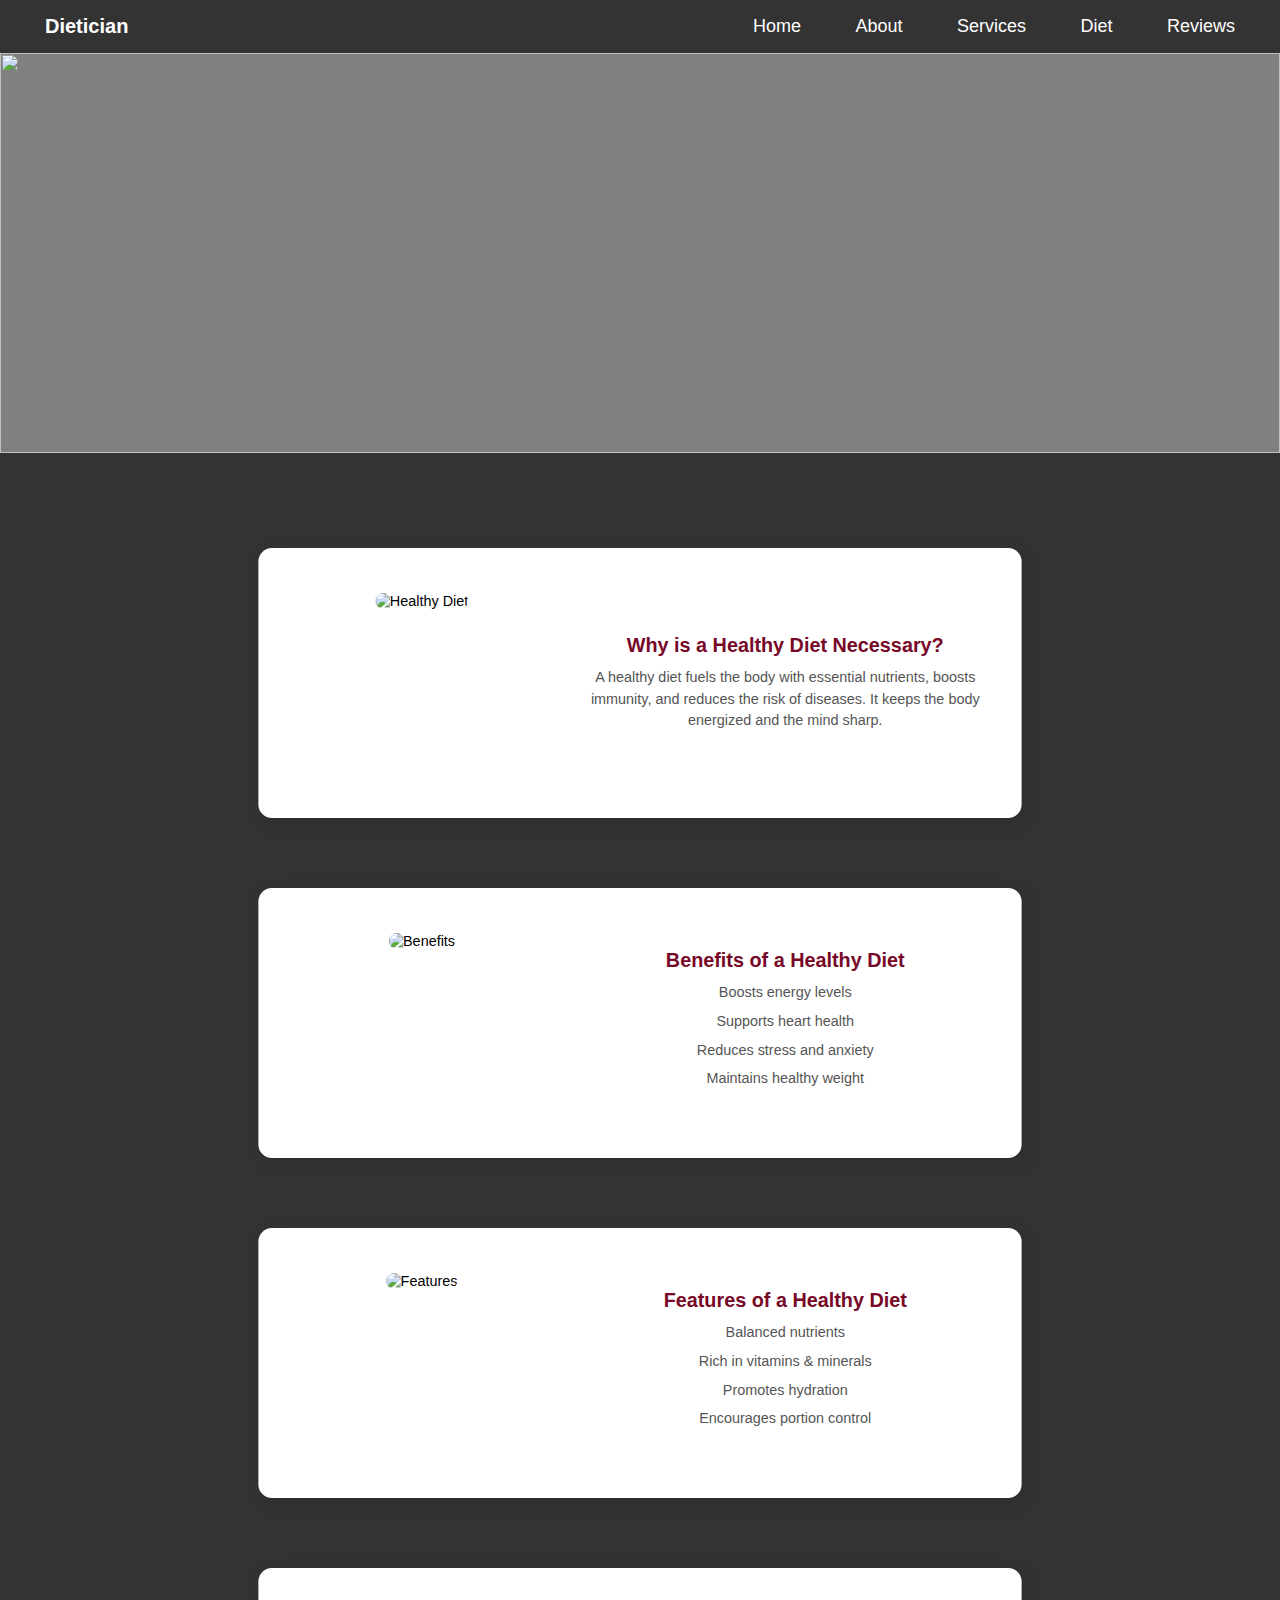
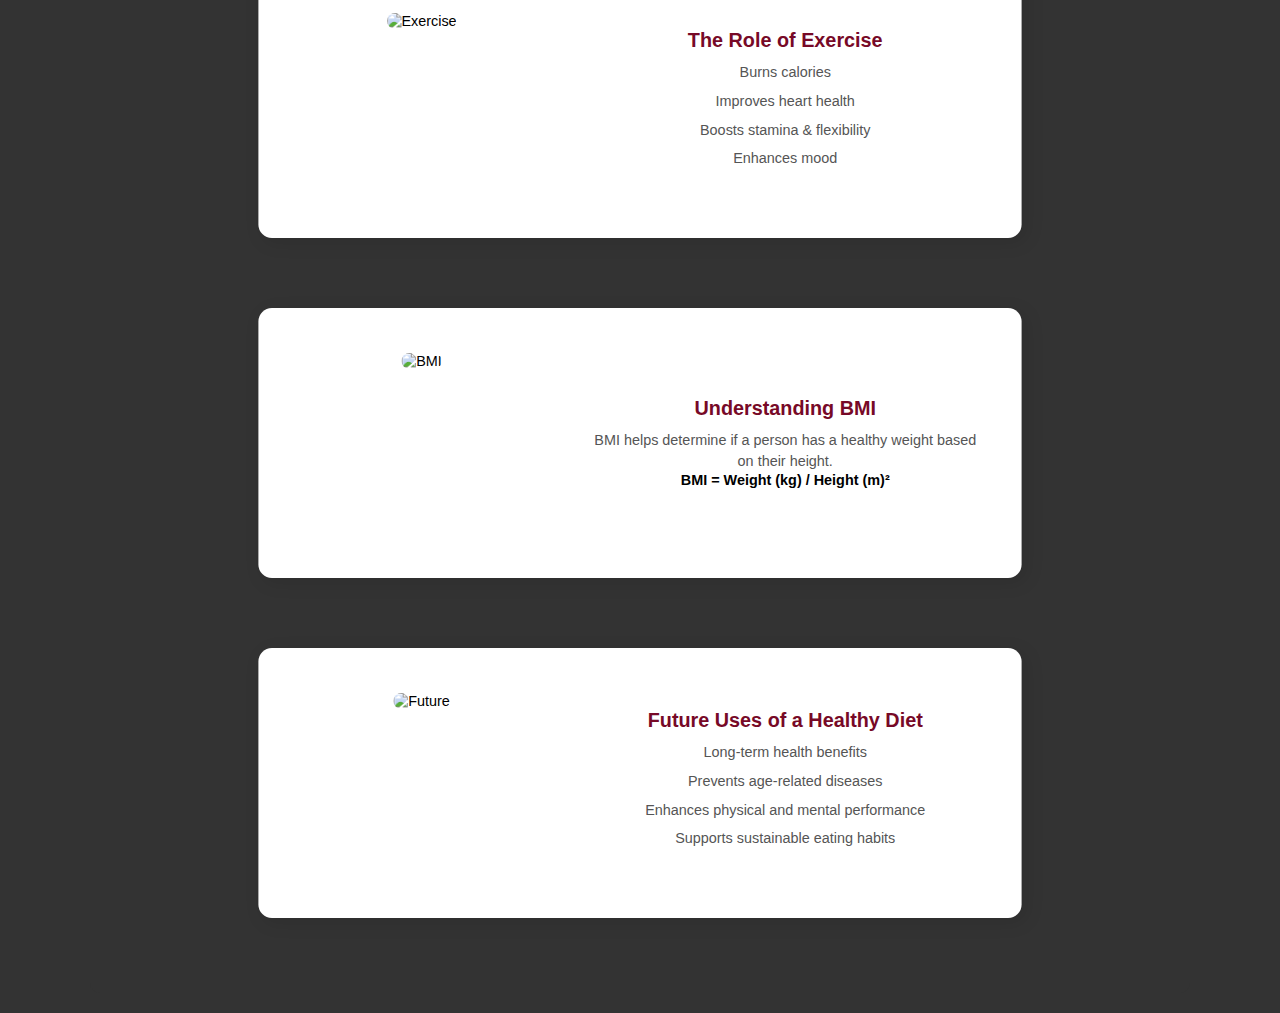
==== about.html @ d85862dd "diet plan" ====
<!DOCTYPE html>
<html lang="en">

<head>

    <meta charset="UTF-8">
    <meta name="viewport" content="width=device-width, initial-scale=1.0">
    <title>The Dietician - About</title>

    <link rel="stylesheet" href="style.css">

    <script src="https://kit.fontawesome.com/a076d05399.js" crossorigin="anonymous"></script>

<style type="text/css">
    #box{
        background-color: gray;
        width: 100%;
        height: 400px;
        margin-top: 0px;
        overflow: hidden;
        object-fit: contain;

    }
    body{
        background-color: #333;
    }
    .container{
        background-color: #333;
    }
</style>
</head>

<body>
    

    <!-- Navigation Bar -->
    <div class="navbar">
        <div class="logo">
            <a href="index.html">Dietician</a>
        </div>
        <div class="menu">
            <a href="index.html">Home</a>
            <a href="about.html">About</a>
            <a href="services.html">Services</a>
            <a href="diet.html">Diet</a>
            <a href="review.html">Reviews</a>
        </div>
    </div>
    <div id="box">
<img src="https://nutriee.com/wp-content/uploads/2018/07/nutriee-banner-1.jpg" width="100%" height="100%">
        
    </div>
     

    <!-- About Sections -->
    <div class="container">

        
        <!-- Section 1 -->
        <div class="info-box">
            <div class="image">
                <img src="https://media.istockphoto.com/id/1279763992/photo/healthy-food-for-lower-cholesterol-and-heart-care-shot-on-wooden-table.jpg?s=2048x2048&w=is&k=20&c=YZD5kYhCtOIFlXC3s6bN0KN3vnbpQdvuGpqfBPC5p5M=" alt="Healthy Diet">
            </div>
            <div class="info">
                <h2>Why is a Healthy Diet Necessary?</h2>
                <p>A healthy diet fuels the body with essential nutrients, boosts immunity, and reduces the risk of diseases. It keeps the body energized and the mind sharp.</p>
            </div>
        </div>

        <!-- Section 2 -->
        <div class="info-box">
            <div class="image">
                <img src="https://media.istockphoto.com/id/1337467754/photo/first-person-top-view-photo-of-womans-hands-holding-lunchbox-with-healthy-meal-nuts-and.jpg?s=2048x2048&w=is&k=20&c=WyxHdczqplp218rAaJ3-Ch3VRdv2oULcSUByvpO9Dk8=" alt="Benefits">
            </div>
            <div class="info">
                <h2>Benefits of a Healthy Diet</h2>
                <ul>
                    <li>Boosts energy levels</li>
                    <li>Supports heart health</li>
                    <li>Reduces stress and anxiety</li>
                    <li>Maintains healthy weight</li>
                </ul>
            </div>
        </div>

        <!-- Section 3 -->
        <div class="info-box">
            <div class="image">
                <img src="https://media.istockphoto.com/id/491541812/photo/vitamin-and-fitness-diet-lifestyle-concept.jpg?s=612x612&w=0&k=20&c=V7vAJx3AD0wUp6IchDHRxEB_-jp48dI9XnTFYi1RlfA=" alt="Features">
            </div>
            <div class="info">
                <h2>Features of a Healthy Diet</h2>
                <ul>
                    <li>Balanced nutrients</li>
                    <li>Rich in vitamins & minerals</li>
                    <li>Promotes hydration</li>
                    <li>Encourages portion control</li>
                </ul>
            </div>
        </div>

        <!-- Section 4 -->
        <div class="info-box">
            <div class="image">
                <img src="https://media.istockphoto.com/id/530777323/photo/fitness.jpg?s=2048x2048&w=is&k=20&c=JEnHNHdhGOl9l1Lmrc5wWBaE7AdLc3KULmNsYnxY8Xo=" alt="Exercise">
            </div>
            <div class="info">
                <h2>The Role of Exercise</h2>
                <ul>
                    <li>Burns calories</li>
                    <li>Improves heart health</li>
                    <li>Boosts stamina & flexibility</li>
                    <li>Enhances mood</li>
                </ul>
            </div>
        </div>

        <!-- Section 5 -->
        <div class="info-box">
            <div class="image">
                <img src="https://www.pnbmetlife.com/content/dam/pnb-metlife/images/articles/health/bmi-calculator-online.jpg" alt="BMI">
            </div>
            <div class="info">
                <h2>Understanding BMI</h2>
                <p>BMI helps determine if a person has a healthy weight based on their height.</p>
                <strong>BMI = Weight (kg) / Height (m)²</strong>
            </div>
        </div>

        <!-- Section 6 -->
        <div class="info-box">
            <div class="image">
                <img src="https://encrypted-tbn0.gstatic.com/images?q=tbn:ANd9GcQUQrFNajFVVRUmLZExDoJRJH-3lsi5AD8h_g&s" alt="Future">
            </div>
            <div class="info">
                <h2>Future Uses of a Healthy Diet</h2>
                <ul>
                    <li>Long-term health benefits</li>
                    <li>Prevents age-related diseases</li>
                    <li>Enhances physical and mental performance</li>
                    <li>Supports sustainable eating habits</li>
                </ul>
            </div>
        </div>

    </div>

    <script src="script.js"></script>

</body>
</html>
---- style.css ----
body {
  margin: 0;
  padding: 0;
  font-family: Arial, sans-serif;
  background: url('https://soleabeautylounge.com/wp-content/uploads/2021/12/Dietitian- and-a-Nutritionist.jpg') no-repeat center center fixed;
  background-size: cover;
  color: white;
  font-family: Arial, sans-serif;
  margin: 0;
  padding: 0;
  background-color: #f9f9f9; 
/*   background-image: url("https://encrypted-tbn0.gstatic.com/images?q=tbn:ANd9GcS4rw2Qej2brZNZp0dNFvhicGVIUkekpsLsVFLVL7asdGBPhurdkpwjZcTNU_1mQI6aU8M&usqp=CAU");   */
   
}

.navbar {
      display: flex;
      justify-content: space-between;
      align-items: center;
      background-color: #333;
/*      background-color: black;*/
      padding: 10px 20px;


    }
    .navbar .logo a {
      color: #fff;
      text-decoration: none;
      font-size: 24px;
      font-weight: bold;
    }
    .navbar .menu a {
      color: #fff;
      margin: 0 15px;
      text-decoration: none;
      font-size: 18px;
    }
    .navbar .menu a:hover {
      color: #f0a500;
      background: #575757;
      border-radius: 5px;
    }
    .navbar .logo a, .navbar .menu a {
    color: white;
     text-decoration: none;
     padding: 10px;
    }
    
   
.hero-section {
  display: flex;
  justify-content: center;
  align-items: center;
  height: 100vh;
  text-align: center;
  background: rgba(0, 0, 0, 0.5);
  color: white;
}

.hero-section h1 {
  font-size: 3rem;
  margin-bottom: 20px;
  text-shadow: 2px 2px 5px rgba(0, 0, 0, 0.7);
  animation: fadeIn 2s ease-in-out;
}

.hero-section p {
  font-size: 1.5rem;
  margin-bottom: 20px;
  text-shadow: 1px 1px 3px rgba(0, 0, 0, 0.7);
  animation: fadeIn 3s ease-in-out;
}

.hero-section button {
  padding: 10px 20px;
  font-size: 1.2rem;
  color: white;
  background-color: #4CAF50;
  border: none;
  border-radius: 5px;
  cursor: pointer;
  box-shadow: 0 5px 15px rgba(0, 0, 0, 0.3);
  animation: fadeIn 4s ease-in-out;
}

.hero-section button:hover {
  background-color: #45a049;
}

.container {
  max-width: 1100px;
  margin: 20px auto;
  padding: 20px;
/*  background-color: rgba(255, 255, 255, 0.9);*/
/*  box-shadow: 0px 0px 10px rgba(0, 0, 0, 0.1);*/
  border-radius: 10px;
  color: black;
  animation: slideUp 1s ease-in-out;

  
}


    


.container {
      text-align: center;
      padding: 40px;
      

    }

    .image-grid {
      display: grid;
      grid-template-columns: repeat(auto-fit, minmax(280px, 1fr));
      gap: 20px;
      justify-items: center;
    }

    .image-container {
      background: white;
      border-radius: 20px;
     box-shadow: 0 4px 12px rgba(0, 0, 0, 0.1);
      padding: 20px;
      width: 280px;
     transition: transform 0.4s ease-in-out, box-shadow 0.4s ease-in-out;
      cursor: pointer;
      position: relative;
      overflow: hidden;
      border: 2px solid black;


    }



    .image-container:hover {
      transform: scale(1.0) rotate(2deg);
      box-shadow: 0 10px 20px rgba(0, 0, 0, 0.5);
    }

    .image-container img {
      width: 100%;
      border-radius: 15px;
      transition: transform 0.4s;
      height: 200px;
    }

    .image-container:hover img {
      transform: scale(1.1);
    }

    .image-container p {
      font-weight: bold;
      margin: 15px 0 5px;
      font-size: 18px;
    }

    .description {
      font-size: 14px;
      color: #555;
      text-align: justify;
    }

.form-container {
  display: none;
  max-width: 90%;
  margin: 20px auto;
  padding: 20px;
  background-color: rgba(255, 255, 255, 0.95);
  box-shadow: 0px 0px 10px rgba(0, 0, 0, 0.1);
  border-radius: 10px;
  color: black;
  animation: slideUp 0.5s ease-in-out;
  background: #fff;
}

.form-container h2 {
  text-align: center;
  margin-bottom: 20px;
  color: #4CAF50;
}

.form-container label {
  display: block;
  margin-bottom: 5px;
  font-weight: bold;
}

.form-container input,
.form-container select {
  width: 100%;
  padding: 10px;
  margin-bottom: 15px;
  border: 1px solid #ccc;
  border-radius: 5px;
  margin-top: 5px;
}

.form-container button {
  width: 100%;
  padding: 10px;
  background-color: #4CAF50;
  color: white;
  border: none;
  border-radius: 5px;
  cursor: pointer;
  transition: background-color 0.3s ease;

}

.form-container button:hover {
  background-color: #45a049;
}

.output-container {
  display: none;
  max-width: 90%;
  margin: 20px auto;
  padding: 20px;
  background-color: rgba(255, 255, 255, 0.95);
  border-radius: 10px;
  color: black;
  animation: slideUp 0.5s ease-in-out;
}

.output-container h2 {
  text-align: center;
  margin-bottom: 20px;
  color: #4CAF50;
}

.output-container p {
  margin-bottom: 10px;
}

/* Animations */
@keyframes fadeIn {
  from { opacity: 0; }
  to { opacity: 1; }
}

@keyframes slideUp {
  from {
    transform: translateY(20px);
    opacity: 0;
  }
  to {
    transform: translateY(0);
    opacity: 1;
  }
}

/* Table Styling */
table {
  width: 100%;
  border-collapse: separate;
  border-spacing: 0;
  margin: 1.5rem 0;
  background: #ffffff;
  border-radius: 12px;
  overflow: hidden;
  box-shadow: 0 4px 10px rgba(0, 0, 0, 0.1);
  animation: fadeIn 0.5s ease;
}

th, td {
  padding: 1.2rem;
  text-align: left;
  border-bottom: 1px solid #ddd;
  font-size: 1rem;
}

th {
  background: #4CAF50;
  color: white;
  font-weight: bold;
  text-transform: uppercase;
  font-size: 1rem;
}

tr:nth-child(even) {
  background: #f8f9fa;
}

tr:hover {
  background: #e8f5e9;
  transition: background 0.3s ease;
}

td {
  font-size: 1rem;
  color: #333;
}

/* Making the table scrollable on small screens */
@media (max-width: 768px) {
  table {
    display: block;
    overflow-x: auto;
    white-space: nowrap;
  }

  th, td {
    min-width: 150px;
  }
}
.image-grid {
  display: grid;
  grid-template-columns: repeat(3, 1fr); /* 3 items per row */
  gap: 20px;
  justify-items: center;
  padding: 20px;
}

.card {
  width: 280px;
  height: 350px; /* Ensures all cards have the same height */
  display: flex;
  flex-direction: column;
  align-items: center;
  justify-content: space-between;
  text-align: center;
  background: white;
  border-radius: 12px;
  box-shadow: 0px 4px 8px rgba(0, 0, 0, 0.1);
  padding: 15px;
  transition: transform 0.3s ease-in-out, box-shadow 0.3s ease-in-out;
}

.card img {
  width: 100%;
  height: 200px; /* Fixed height for images */
  object-fit: cover; /* Ensures proper cropping without distortion */
  border-radius: 8px;
}

.card p {
  font-size: 16px;
  font-weight: bold;
  color: #333;
}

/* Responsive Design */
@media (max-width: 768px) {
  .image-grid {
      grid-template-columns: repeat(2, 1fr); /* 2 items per row on smaller screens */
  }
}

@media (max-width: 500px) {
  .image-grid {
      grid-template-columns: repeat(1, 1fr); /* 1 item per row on mobile */
  }
}


/* Section Styling */
.section {
  padding: 20px;
  margin: 20px 0;
  border-radius: 8px;
  box-shadow: 0 4px 8px rgba(0, 0, 0, 0.1);
  transition: transform 0.3s;
  color: white;
  position: relative;
  overflow: hidden;
}

/* Dark Overlay for Better Readability */
.section::before {
  content: "";
  position: absolute;
  top: 0;
  left: 0;
  width: 100%;
  height: 100%;
  background: rgba(0, 0, 0, 0.5);
  z-index: 1;
}

.section * {
  position: relative;
  z-index: 2;
}

/* Hover Effect */
.section:hover {
  transform: scale(1.03);
}

/* Responsive Design */
@media (max-width: 768px) {
  .hero-section h1 {
      font-size: 2rem;
  }

  .hero-section p {
      font-size: 1.2rem;
  }
}
/* General styles */


/* Box Effect for Forms and Containers */
.box-effect {
  background: #ffffff;
  box-shadow: 0px 4px 10px rgba(0, 0, 0, 0.1);
  border-radius: 10px;
  padding: 20px;
  transition: transform 0.3s ease-in-out, box-shadow 0.3s ease-in-out;
}

.box-effect:hover {
  transform: translateY(-5px);
  box-shadow: 0px 6px 15px rgba(0, 0, 0, 0.2);
}

.workout-exercises {
  display: flex;           /* Use flexbox for layout */
  flex-wrap: wrap;        /* Allow items to wrap to the next row */
  gap: 15px;              /* Space between exercises */
  margin-top: 10px;
  justify-content: center;  /* Center exercises horizontally */
}

.exercise {
  border: 1px solid #ddd;  /* Subtle border */
  padding: 10px;
  text-align: center;     /* Center text content */
  width: 200px;            /* Fixed width for each exercise */
  box-sizing: border-box;   /* Include padding and border in the width */
  border-radius: 8px;     /* Rounded corners */
  box-shadow: 0 2px 4px rgba(0, 0, 0, 0.1); /* Subtle shadow */
}

.exercise img {
  max-width: 10%;        /* Image takes up 100% of the container's width */
  height: auto;           /* Maintain aspect ratio */
  margin-bottom: 8px;      /* Space below the image */
  border-radius: 6px;     /* Rounded corners for the images */
}

/*  Optional: Add a hover effect */
.exercise:hover {
  transform: translateY(-3px);
  box-shadow: 0 4px 8px rgba(0, 0, 0, 0.15);
  transition: transform 0.2s ease, box-shadow 0.2s ease;
}

/* General Styles */


.navbar {
  display: flex;
  justify-content: space-between;
  align-items: center;
  background: #333;
  padding: 15px 50px;
}

.navbar .logo a, .menu a {
  color: white;
  text-decoration: none;
  font-size: 20px;
  margin: 0 15px;
}

.container {
  display: flex;
  flex-direction: column;
  align-items: center;
  padding: 40px 20px;
  border: none;
  
}

/* Info Boxes */
.info-box {
  display: flex;
  align-items: center;
  width: 80%;
  height: 300px;
  max-width: 900px;
  /* background: white; */
  border-radius: 15px;
  box-shadow: 5px 5px 20px rgba(0,0,0,0.1);
  padding: 20px;
  margin: 20px;
  transform: scale(0.9);
  transition: all 0.3s ease-in-out;
/*  border: 7px solid  #28a745;*/
  background-color: white;


}

.info-box:hover {
  transform: scale(1);
}

.image {
  width: 40%;
  height: 200px;
  border-radius: 15px;
  overflow: hidden;
  margin-right: 20px;
  object-fit: cover;
}

.image img {
  width: 100%;
  height: auto;
  border-radius: 15px;
  transition: 0.5s;
  
}

.image img:hover {
  transform: scale(1.1);
}

.info {
  width: 55%;
}

.info h2 {
  color: #770927;
  font-size: 22px;
  margin-bottom: 10px;
}

.info p, .info ul {
  color: #555;
  font-size: 16px;
  line-height: 1.5;
}

.info ul {
  list-style: none;
  padding: 0;
}

.info ul li {
  margin-bottom: 8px;
}
/* Reset */
* {
  margin: 0;
  padding: 0;
  box-sizing: border-box;
}

body {
  font-family: Arial, sans-serif;
}

/* Navbar */
.navbar {
  display: flex;
  justify-content: space-between;
  background: #333;
  padding: 15px 20px;
}

.navbar .logo a, .menu a {
  color: white;
  text-decoration: none;
  margin-right: 15px;
}
/* General styling for the output container */
#outputContainer {
    margin: 20px auto;
    padding: 20px;
    border: 1px solid #ddd;
    border-radius: 8px;
    background-color: #f9f9f9;
    max-width: 800px;
    box-shadow: 0 4px 8px rgba(0, 0, 0, 0.1);
}

/* Styling for the table */
table {
    width: 100%;
    border-collapse: collapse;
    margin: 20px 0;
    font-family: Arial, sans-serif;
}

table th, table td {
    padding: 12px;
    text-align: left;
    border-bottom: 1px solid #ddd;
}

table th {
    background-color: #4CAF50;
    color: white;
    font-weight: bold;
}

table tr:nth-child(even) {
    background-color: #f2f2f2;
}

table tr:hover {
    background-color: #ddd;
}

/* Styling for the download button */
button {
    background-color: #4CAF50;
    color: white;
    border: none;
    padding: 10px 20px;
    font-size: 16px;
    border-radius: 5px;
    cursor: pointer;
    margin-top: 20px;
    transition: background-color 0.3s ease;
}

button:hover {
    background-color: #45a049;
}

/* Styling for headings and paragraphs in the output */
#outputContainer h3 {
    color: #333;
    font-size: 24px;
    margin-bottom: 15px;
}

#outputContainer h4 {
    color: #555;
    font-size: 20px;
    margin-top: 20px;
    margin-bottom: 10px;
}

#outputContainer p {
    color: #666;
    font-size: 16px;
    line-height: 1.6;
    margin: 10px 0;
}

/* Styling for images in the workout plan */
#outputContainer img {
    max-width: 100%;
    height: auto;
    border-radius: 8px;
    margin: 10px 0;
    box-shadow: 0 4px 8px rgba(0, 0, 0, 0.1);
}

/* Responsive design for smaller screens */
@media (max-width: 768px) {
    #outputContainer {
        padding: 15px;
    }

    table th, table td {
        padding: 8px;
    }

    button {
        width: 100%;
        padding: 12px;
        font-size: 18px;
    }
}
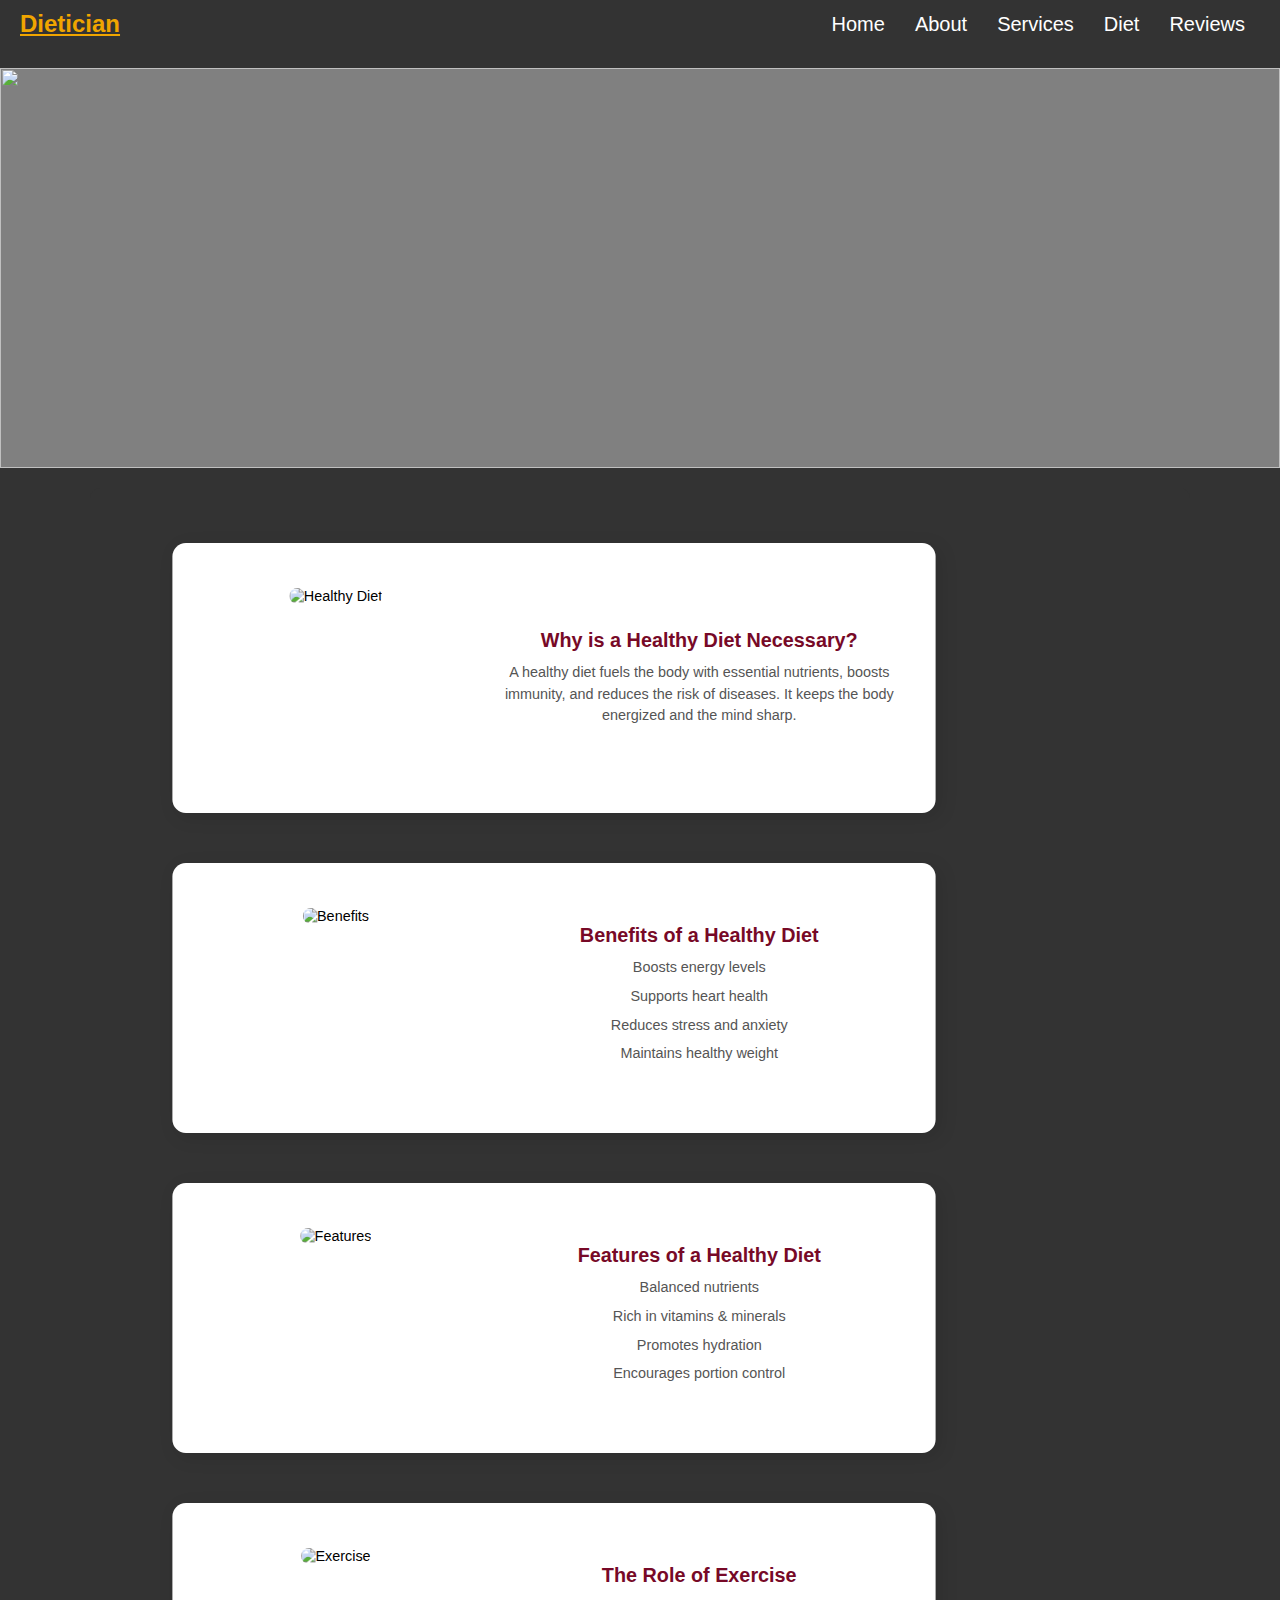
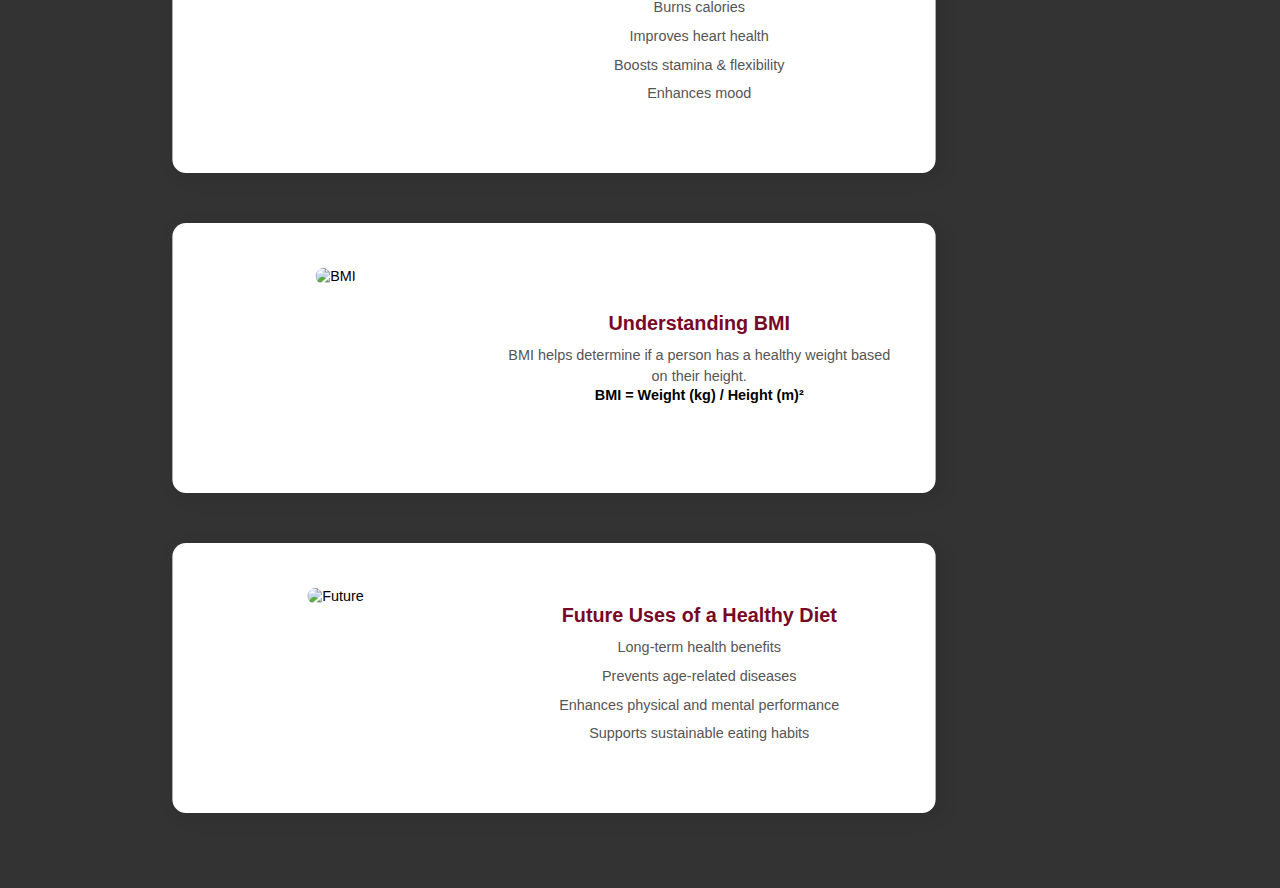
==== commit d0538c6c: "Add files via upload" ====
--- a/about.html
+++ b/about.html
@@ -1,152 +1,154 @@
-<!DOCTYPE html>
-<html lang="en">
-
-<head>
-
-    <meta charset="UTF-8">
-    <meta name="viewport" content="width=device-width, initial-scale=1.0">
-    <title>The Dietician - About</title>
-
-    <link rel="stylesheet" href="style.css">
-
-    <script src="https://kit.fontawesome.com/a076d05399.js" crossorigin="anonymous"></script>
-
-<style type="text/css">
-    #box{
-        background-color: gray;
-        width: 100%;
-        height: 400px;
-        margin-top: 0px;
-        overflow: hidden;
-        object-fit: contain;
-
-    }
-    body{
-        background-color: #333;
-    }
-    .container{
-        background-color: #333;
-    }
-</style>
-</head>
-
-<body>
-    
-
-    <!-- Navigation Bar -->
-    <div class="navbar">
-        <div class="logo">
-            <a href="index.html">Dietician</a>
-        </div>
-        <div class="menu">
-            <a href="index.html">Home</a>
-            <a href="about.html">About</a>
-            <a href="services.html">Services</a>
-            <a href="diet.html">Diet</a>
-            <a href="review.html">Reviews</a>
-        </div>
-    </div>
-    <div id="box">
-<img src="https://nutriee.com/wp-content/uploads/2018/07/nutriee-banner-1.jpg" width="100%" height="100%">
-        
-    </div>
-     
-
-    <!-- About Sections -->
-    <div class="container">
-
-        
-        <!-- Section 1 -->
-        <div class="info-box">
-            <div class="image">
-                <img src="https://media.istockphoto.com/id/1279763992/photo/healthy-food-for-lower-cholesterol-and-heart-care-shot-on-wooden-table.jpg?s=2048x2048&w=is&k=20&c=YZD5kYhCtOIFlXC3s6bN0KN3vnbpQdvuGpqfBPC5p5M=" alt="Healthy Diet">
-            </div>
-            <div class="info">
-                <h2>Why is a Healthy Diet Necessary?</h2>
-                <p>A healthy diet fuels the body with essential nutrients, boosts immunity, and reduces the risk of diseases. It keeps the body energized and the mind sharp.</p>
-            </div>
-        </div>
-
-        <!-- Section 2 -->
-        <div class="info-box">
-            <div class="image">
-                <img src="https://media.istockphoto.com/id/1337467754/photo/first-person-top-view-photo-of-womans-hands-holding-lunchbox-with-healthy-meal-nuts-and.jpg?s=2048x2048&w=is&k=20&c=WyxHdczqplp218rAaJ3-Ch3VRdv2oULcSUByvpO9Dk8=" alt="Benefits">
-            </div>
-            <div class="info">
-                <h2>Benefits of a Healthy Diet</h2>
-                <ul>
-                    <li>Boosts energy levels</li>
-                    <li>Supports heart health</li>
-                    <li>Reduces stress and anxiety</li>
-                    <li>Maintains healthy weight</li>
-                </ul>
-            </div>
-        </div>
-
-        <!-- Section 3 -->
-        <div class="info-box">
-            <div class="image">
-                <img src="https://media.istockphoto.com/id/491541812/photo/vitamin-and-fitness-diet-lifestyle-concept.jpg?s=612x612&w=0&k=20&c=V7vAJx3AD0wUp6IchDHRxEB_-jp48dI9XnTFYi1RlfA=" alt="Features">
-            </div>
-            <div class="info">
-                <h2>Features of a Healthy Diet</h2>
-                <ul>
-                    <li>Balanced nutrients</li>
-                    <li>Rich in vitamins & minerals</li>
-                    <li>Promotes hydration</li>
-                    <li>Encourages portion control</li>
-                </ul>
-            </div>
-        </div>
-
-        <!-- Section 4 -->
-        <div class="info-box">
-            <div class="image">
-                <img src="https://media.istockphoto.com/id/530777323/photo/fitness.jpg?s=2048x2048&w=is&k=20&c=JEnHNHdhGOl9l1Lmrc5wWBaE7AdLc3KULmNsYnxY8Xo=" alt="Exercise">
-            </div>
-            <div class="info">
-                <h2>The Role of Exercise</h2>
-                <ul>
-                    <li>Burns calories</li>
-                    <li>Improves heart health</li>
-                    <li>Boosts stamina & flexibility</li>
-                    <li>Enhances mood</li>
-                </ul>
-            </div>
-        </div>
-
-        <!-- Section 5 -->
-        <div class="info-box">
-            <div class="image">
-                <img src="https://www.pnbmetlife.com/content/dam/pnb-metlife/images/articles/health/bmi-calculator-online.jpg" alt="BMI">
-            </div>
-            <div class="info">
-                <h2>Understanding BMI</h2>
-                <p>BMI helps determine if a person has a healthy weight based on their height.</p>
-                <strong>BMI = Weight (kg) / Height (m)²</strong>
-            </div>
-        </div>
-
-        <!-- Section 6 -->
-        <div class="info-box">
-            <div class="image">
-                <img src="https://encrypted-tbn0.gstatic.com/images?q=tbn:ANd9GcQUQrFNajFVVRUmLZExDoJRJH-3lsi5AD8h_g&s" alt="Future">
-            </div>
-            <div class="info">
-                <h2>Future Uses of a Healthy Diet</h2>
-                <ul>
-                    <li>Long-term health benefits</li>
-                    <li>Prevents age-related diseases</li>
-                    <li>Enhances physical and mental performance</li>
-                    <li>Supports sustainable eating habits</li>
-                </ul>
-            </div>
-        </div>
-
-    </div>
-
-    <script src="script.js"></script>
-
-</body>
-</html>
-
+<!DOCTYPE html>
+<html lang="en">
+
+<head>
+
+    <meta charset="UTF-8">
+    <meta name="viewport" content="width=device-width, initial-scale=1.0">
+    <title>The Dietician - About</title>
+
+    <link rel="stylesheet" href="style.css">
+
+    <script src="https://kit.fontawesome.com/a076d05399.js" crossorigin="anonymous"></script>
+
+<style type="text/css">
+    #box{
+        background-color: gray;
+        width: 100%;
+        height: 400px;
+        margin-top: 20px;
+        overflow: hidden;
+        object-fit: contain;
+
+    }
+    body{
+        background-color: #333;
+
+    }
+    .container{
+        background-color: #333;
+     
+    }
+</style>
+</head>
+
+<body>
+    
+
+    <!-- Navigation Bar -->
+    <div class="navbar">
+        <div class="logo">
+            <a href="index.html">Dietician</a>
+        </div>
+        <div class="menu">
+            <a href="index.html">Home</a>
+            <a href="about.html">About</a>
+            <a href="services.html">Services</a>
+            <a href="diet.html">Diet</a>
+            <a href="review.html">Reviews</a>
+        </div>
+    </div>
+    <div id="box">
+      <img src="https://nutriee.com/wp-content/uploads/2018/07/nutriee-banner-1.jpg" width="100%" height="100%">
+        
+    </div>
+     
+
+    <!-- About Sections -->
+    <div class="container">
+
+        
+        <!-- Section 1 -->
+        <div class="info-box">
+            <div class="image">
+                <img src="https://media.istockphoto.com/id/1279763992/photo/healthy-food-for-lower-cholesterol-and-heart-care-shot-on-wooden-table.jpg?s=2048x2048&w=is&k=20&c=YZD5kYhCtOIFlXC3s6bN0KN3vnbpQdvuGpqfBPC5p5M=" alt="Healthy Diet">
+            </div>
+            <div class="info">
+                <h2>Why is a Healthy Diet Necessary?</h2>
+                <p>A healthy diet fuels the body with essential nutrients, boosts immunity, and reduces the risk of diseases. It keeps the body energized and the mind sharp.</p>
+            </div>
+        </div>
+
+        <!-- Section 2 -->
+        <div class="info-box">
+            <div class="image">
+                <img src="https://media.istockphoto.com/id/1337467754/photo/first-person-top-view-photo-of-womans-hands-holding-lunchbox-with-healthy-meal-nuts-and.jpg?s=2048x2048&w=is&k=20&c=WyxHdczqplp218rAaJ3-Ch3VRdv2oULcSUByvpO9Dk8=" alt="Benefits">
+            </div>
+            <div class="info">
+                <h2>Benefits of a Healthy Diet</h2>
+                <ul>
+                    <li>Boosts energy levels</li>
+                    <li>Supports heart health</li>
+                    <li>Reduces stress and anxiety</li>
+                    <li>Maintains healthy weight</li>
+                </ul>
+            </div>
+        </div>
+
+        <!-- Section 3 -->
+        <div class="info-box">
+            <div class="image">
+                <img src="https://media.istockphoto.com/id/491541812/photo/vitamin-and-fitness-diet-lifestyle-concept.jpg?s=612x612&w=0&k=20&c=V7vAJx3AD0wUp6IchDHRxEB_-jp48dI9XnTFYi1RlfA=" alt="Features">
+            </div>
+            <div class="info">
+                <h2>Features of a Healthy Diet</h2>
+                <ul>
+                    <li>Balanced nutrients</li>
+                    <li>Rich in vitamins & minerals</li>
+                    <li>Promotes hydration</li>
+                    <li>Encourages portion control</li>
+                </ul>
+            </div>
+        </div>
+
+        <!-- Section 4 -->
+        <div class="info-box">
+            <div class="image">
+                <img src="https://media.istockphoto.com/id/530777323/photo/fitness.jpg?s=2048x2048&w=is&k=20&c=JEnHNHdhGOl9l1Lmrc5wWBaE7AdLc3KULmNsYnxY8Xo=" alt="Exercise">
+            </div>
+            <div class="info">
+                <h2>The Role of Exercise</h2>
+                <ul>
+                    <li>Burns calories</li>
+                    <li>Improves heart health</li>
+                    <li>Boosts stamina & flexibility</li>
+                    <li>Enhances mood</li>
+                </ul>
+            </div>
+        </div>
+
+        <!-- Section 5 -->
+        <div class="info-box">
+            <div class="image">
+                <img src="https://encrypted-tbn0.gstatic.com/images?q=tbn:ANd9GcT6v2OE9OCgXdWcIouN-ge8TL2NPJfXUPEriQ&s " alt="BMI">
+            </div>
+            <div class="info">
+                <h2>Understanding BMI</h2>
+                <p>BMI helps determine if a person has a healthy weight based on their height.</p>
+                <strong>BMI = Weight (kg) / Height (m)²</strong>
+            </div>
+        </div>
+
+        <!-- Section 6 -->
+        <div class="info-box">
+            <div class="image">
+                <img src="https://encrypted-tbn0.gstatic.com/images?q=tbn:ANd9GcQUQrFNajFVVRUmLZExDoJRJH-3lsi5AD8h_g&s" alt="Future">
+            </div>
+            <div class="info">
+                <h2>Future Uses of a Healthy Diet</h2>
+                <ul>
+                    <li>Long-term health benefits</li>
+                    <li>Prevents age-related diseases</li>
+                    <li>Enhances physical and mental performance</li>
+                    <li>Supports sustainable eating habits</li>
+                </ul>
+            </div>
+        </div>
+
+    </div>
+
+    <script src="script.js"></script>
+
+</body>
+</html>
+
--- a/style.css
+++ b/style.css
@@ -1,691 +1,512 @@
-
-body {
-  margin: 0;
-  padding: 0;
-  font-family: Arial, sans-serif;
-  background: url('https://soleabeautylounge.com/wp-content/uploads/2021/12/Dietitian- and-a-Nutritionist.jpg') no-repeat center center fixed;
-  background-size: cover;
-  color: white;
-  font-family: Arial, sans-serif;
-  margin: 0;
-  padding: 0;
-  background-color: #f9f9f9; 
-/*   background-image: url("https://encrypted-tbn0.gstatic.com/images?q=tbn:ANd9GcS4rw2Qej2brZNZp0dNFvhicGVIUkekpsLsVFLVL7asdGBPhurdkpwjZcTNU_1mQI6aU8M&usqp=CAU");   */
-   
-}
-
-.navbar {
-      display: flex;
-      justify-content: space-between;
-      align-items: center;
-      background-color: #333;
-/*      background-color: black;*/
-      padding: 10px 20px;
-
-
-    }
-    .navbar .logo a {
-      color: #fff;
-      text-decoration: none;
-      font-size: 24px;
-      font-weight: bold;
-    }
-    .navbar .menu a {
-      color: #fff;
-      margin: 0 15px;
-      text-decoration: none;
-      font-size: 18px;
-    }
-    .navbar .menu a:hover {
-      color: #f0a500;
-      background: #575757;
-      border-radius: 5px;
-    }
-    .navbar .logo a, .navbar .menu a {
-    color: white;
-     text-decoration: none;
-     padding: 10px;
-    }
-    
-   
-.hero-section {
-  display: flex;
-  justify-content: center;
-  align-items: center;
-  height: 100vh;
-  text-align: center;
-  background: rgba(0, 0, 0, 0.5);
-  color: white;
-}
-
-.hero-section h1 {
-  font-size: 3rem;
-  margin-bottom: 20px;
-  text-shadow: 2px 2px 5px rgba(0, 0, 0, 0.7);
-  animation: fadeIn 2s ease-in-out;
-}
-
-.hero-section p {
-  font-size: 1.5rem;
-  margin-bottom: 20px;
-  text-shadow: 1px 1px 3px rgba(0, 0, 0, 0.7);
-  animation: fadeIn 3s ease-in-out;
-}
-
-.hero-section button {
-  padding: 10px 20px;
-  font-size: 1.2rem;
-  color: white;
-  background-color: #4CAF50;
-  border: none;
-  border-radius: 5px;
-  cursor: pointer;
-  box-shadow: 0 5px 15px rgba(0, 0, 0, 0.3);
-  animation: fadeIn 4s ease-in-out;
-}
-
-.hero-section button:hover {
-  background-color: #45a049;
-}
-
-.container {
-  max-width: 1100px;
-  margin: 20px auto;
-  padding: 20px;
-/*  background-color: rgba(255, 255, 255, 0.9);*/
-/*  box-shadow: 0px 0px 10px rgba(0, 0, 0, 0.1);*/
-  border-radius: 10px;
-  color: black;
-  animation: slideUp 1s ease-in-out;
-
-  
-}
-
-
-    
-
-
-.container {
-      text-align: center;
-      padding: 40px;
-      
-
-    }
-
-    .image-grid {
-      display: grid;
-      grid-template-columns: repeat(auto-fit, minmax(280px, 1fr));
-      gap: 20px;
-      justify-items: center;
-    }
-
-    .image-container {
-      background: white;
-      border-radius: 20px;
-     box-shadow: 0 4px 12px rgba(0, 0, 0, 0.1);
-      padding: 20px;
-      width: 280px;
-     transition: transform 0.4s ease-in-out, box-shadow 0.4s ease-in-out;
-      cursor: pointer;
-      position: relative;
-      overflow: hidden;
-      border: 2px solid black;
-
-
-    }
-
-
-
-    .image-container:hover {
-      transform: scale(1.0) rotate(2deg);
-      box-shadow: 0 10px 20px rgba(0, 0, 0, 0.5);
-    }
-
-    .image-container img {
-      width: 100%;
-      border-radius: 15px;
-      transition: transform 0.4s;
-      height: 200px;
-    }
-
-    .image-container:hover img {
-      transform: scale(1.1);
-    }
-
-    .image-container p {
-      font-weight: bold;
-      margin: 15px 0 5px;
-      font-size: 18px;
-    }
-
-    .description {
-      font-size: 14px;
-      color: #555;
-      text-align: justify;
-    }
-
-.form-container {
-  display: none;
-  max-width: 90%;
-  margin: 20px auto;
-  padding: 20px;
-  background-color: rgba(255, 255, 255, 0.95);
-  box-shadow: 0px 0px 10px rgba(0, 0, 0, 0.1);
-  border-radius: 10px;
-  color: black;
-  animation: slideUp 0.5s ease-in-out;
-  background: #fff;
-}
-
-.form-container h2 {
-  text-align: center;
-  margin-bottom: 20px;
-  color: #4CAF50;
-}
-
-.form-container label {
-  display: block;
-  margin-bottom: 5px;
-  font-weight: bold;
-}
-
-.form-container input,
-.form-container select {
-  width: 100%;
-  padding: 10px;
-  margin-bottom: 15px;
-  border: 1px solid #ccc;
-  border-radius: 5px;
-  margin-top: 5px;
-}
-
-.form-container button {
-  width: 100%;
-  padding: 10px;
-  background-color: #4CAF50;
-  color: white;
-  border: none;
-  border-radius: 5px;
-  cursor: pointer;
-  transition: background-color 0.3s ease;
-
-}
-
-.form-container button:hover {
-  background-color: #45a049;
-}
-
-.output-container {
-  display: none;
-  max-width: 90%;
-  margin: 20px auto;
-  padding: 20px;
-  background-color: rgba(255, 255, 255, 0.95);
-  border-radius: 10px;
-  color: black;
-  animation: slideUp 0.5s ease-in-out;
-}
-
-.output-container h2 {
-  text-align: center;
-  margin-bottom: 20px;
-  color: #4CAF50;
-}
-
-.output-container p {
-  margin-bottom: 10px;
-}
-
-/* Animations */
-@keyframes fadeIn {
-  from { opacity: 0; }
-  to { opacity: 1; }
-}
-
-@keyframes slideUp {
-  from {
-    transform: translateY(20px);
-    opacity: 0;
-  }
-  to {
-    transform: translateY(0);
-    opacity: 1;
-  }
-}
-
-/* Table Styling */
-table {
-  width: 100%;
-  border-collapse: separate;
-  border-spacing: 0;
-  margin: 1.5rem 0;
-  background: #ffffff;
-  border-radius: 12px;
-  overflow: hidden;
-  box-shadow: 0 4px 10px rgba(0, 0, 0, 0.1);
-  animation: fadeIn 0.5s ease;
-}
-
-th, td {
-  padding: 1.2rem;
-  text-align: left;
-  border-bottom: 1px solid #ddd;
-  font-size: 1rem;
-}
-
-th {
-  background: #4CAF50;
-  color: white;
-  font-weight: bold;
-  text-transform: uppercase;
-  font-size: 1rem;
-}
-
-tr:nth-child(even) {
-  background: #f8f9fa;
-}
-
-tr:hover {
-  background: #e8f5e9;
-  transition: background 0.3s ease;
-}
-
-td {
-  font-size: 1rem;
-  color: #333;
-}
-
-/* Making the table scrollable on small screens */
-@media (max-width: 768px) {
-  table {
-    display: block;
-    overflow-x: auto;
-    white-space: nowrap;
-  }
-
-  th, td {
-    min-width: 150px;
-  }
-}
-.image-grid {
-  display: grid;
-  grid-template-columns: repeat(3, 1fr); /* 3 items per row */
-  gap: 20px;
-  justify-items: center;
-  padding: 20px;
-}
-
-.card {
-  width: 280px;
-  height: 350px; /* Ensures all cards have the same height */
-  display: flex;
-  flex-direction: column;
-  align-items: center;
-  justify-content: space-between;
-  text-align: center;
-  background: white;
-  border-radius: 12px;
-  box-shadow: 0px 4px 8px rgba(0, 0, 0, 0.1);
-  padding: 15px;
-  transition: transform 0.3s ease-in-out, box-shadow 0.3s ease-in-out;
-}
-
-.card img {
-  width: 100%;
-  height: 200px; /* Fixed height for images */
-  object-fit: cover; /* Ensures proper cropping without distortion */
-  border-radius: 8px;
-}
-
-.card p {
-  font-size: 16px;
-  font-weight: bold;
-  color: #333;
-}
-
-/* Responsive Design */
-@media (max-width: 768px) {
-  .image-grid {
-      grid-template-columns: repeat(2, 1fr); /* 2 items per row on smaller screens */
-  }
-}
-
-@media (max-width: 500px) {
-  .image-grid {
-      grid-template-columns: repeat(1, 1fr); /* 1 item per row on mobile */
-  }
-}
-
-
-/* Section Styling */
-.section {
-  padding: 20px;
-  margin: 20px 0;
-  border-radius: 8px;
-  box-shadow: 0 4px 8px rgba(0, 0, 0, 0.1);
-  transition: transform 0.3s;
-  color: white;
-  position: relative;
-  overflow: hidden;
-}
-
-/* Dark Overlay for Better Readability */
-.section::before {
-  content: "";
-  position: absolute;
-  top: 0;
-  left: 0;
-  width: 100%;
-  height: 100%;
-  background: rgba(0, 0, 0, 0.5);
-  z-index: 1;
-}
-
-.section * {
-  position: relative;
-  z-index: 2;
-}
-
-/* Hover Effect */
-.section:hover {
-  transform: scale(1.03);
-}
-
-/* Responsive Design */
-@media (max-width: 768px) {
-  .hero-section h1 {
-      font-size: 2rem;
-  }
-
-  .hero-section p {
-      font-size: 1.2rem;
-  }
-}
-/* General styles */
-
-
-/* Box Effect for Forms and Containers */
-.box-effect {
-  background: #ffffff;
-  box-shadow: 0px 4px 10px rgba(0, 0, 0, 0.1);
-  border-radius: 10px;
-  padding: 20px;
-  transition: transform 0.3s ease-in-out, box-shadow 0.3s ease-in-out;
-}
-
-.box-effect:hover {
-  transform: translateY(-5px);
-  box-shadow: 0px 6px 15px rgba(0, 0, 0, 0.2);
-}
-
-.workout-exercises {
-  display: flex;           /* Use flexbox for layout */
-  flex-wrap: wrap;        /* Allow items to wrap to the next row */
-  gap: 15px;              /* Space between exercises */
-  margin-top: 10px;
-  justify-content: center;  /* Center exercises horizontally */
-}
-
-.exercise {
-  border: 1px solid #ddd;  /* Subtle border */
-  padding: 10px;
-  text-align: center;     /* Center text content */
-  width: 200px;            /* Fixed width for each exercise */
-  box-sizing: border-box;   /* Include padding and border in the width */
-  border-radius: 8px;     /* Rounded corners */
-  box-shadow: 0 2px 4px rgba(0, 0, 0, 0.1); /* Subtle shadow */
-}
-
-.exercise img {
-  max-width: 10%;        /* Image takes up 100% of the container's width */
-  height: auto;           /* Maintain aspect ratio */
-  margin-bottom: 8px;      /* Space below the image */
-  border-radius: 6px;     /* Rounded corners for the images */
-}
-
-/*  Optional: Add a hover effect */
-.exercise:hover {
-  transform: translateY(-3px);
-  box-shadow: 0 4px 8px rgba(0, 0, 0, 0.15);
-  transition: transform 0.2s ease, box-shadow 0.2s ease;
-}
-
-/* General Styles */
-
-
-.navbar {
-  display: flex;
-  justify-content: space-between;
-  align-items: center;
-  background: #333;
-  padding: 15px 50px;
-}
-
-.navbar .logo a, .menu a {
-  color: white;
-  text-decoration: none;
-  font-size: 20px;
-  margin: 0 15px;
-}
-
-.container {
-  display: flex;
-  flex-direction: column;
-  align-items: center;
-  padding: 40px 20px;
-  border: none;
-  
-}
-
-/* Info Boxes */
-.info-box {
-  display: flex;
-  align-items: center;
-  width: 80%;
-  height: 300px;
-  max-width: 900px;
-  /* background: white; */
-  border-radius: 15px;
-  box-shadow: 5px 5px 20px rgba(0,0,0,0.1);
-  padding: 20px;
-  margin: 20px;
-  transform: scale(0.9);
-  transition: all 0.3s ease-in-out;
-/*  border: 7px solid  #28a745;*/
-  background-color: white;
-
-
-}
-
-.info-box:hover {
-  transform: scale(1);
-}
-
-.image {
-  width: 40%;
-  height: 200px;
-  border-radius: 15px;
-  overflow: hidden;
-  margin-right: 20px;
-  object-fit: cover;
-}
-
-.image img {
-  width: 100%;
-  height: auto;
-  border-radius: 15px;
-  transition: 0.5s;
-  
-}
-
-.image img:hover {
-  transform: scale(1.1);
-}
-
-.info {
-  width: 55%;
-}
-
-.info h2 {
-  color: #770927;
-  font-size: 22px;
-  margin-bottom: 10px;
-}
-
-.info p, .info ul {
-  color: #555;
-  font-size: 16px;
-  line-height: 1.5;
-}
-
-.info ul {
-  list-style: none;
-  padding: 0;
-}
-
-.info ul li {
-  margin-bottom: 8px;
-}
-/* Reset */
-* {
-  margin: 0;
-  padding: 0;
-  box-sizing: border-box;
-}
-
-body {
-  font-family: Arial, sans-serif;
-}
-
-/* Navbar */
-.navbar {
-  display: flex;
-  justify-content: space-between;
-  background: #333;
-  padding: 15px 20px;
-}
-
-.navbar .logo a, .menu a {
-  color: white;
-  text-decoration: none;
-  margin-right: 15px;
-}
-/* General styling for the output container */
-#outputContainer {
-    margin: 20px auto;
-    padding: 20px;
-    border: 1px solid #ddd;
-    border-radius: 8px;
-    background-color: #f9f9f9;
-    max-width: 800px;
-    box-shadow: 0 4px 8px rgba(0, 0, 0, 0.1);
-}
-
-/* Styling for the table */
-table {
-    width: 100%;
-    border-collapse: collapse;
-    margin: 20px 0;
-    font-family: Arial, sans-serif;
-}
-
-table th, table td {
-    padding: 12px;
-    text-align: left;
-    border-bottom: 1px solid #ddd;
-}
-
-table th {
-    background-color: #4CAF50;
-    color: white;
-    font-weight: bold;
-}
-
-table tr:nth-child(even) {
-    background-color: #f2f2f2;
-}
-
-table tr:hover {
-    background-color: #ddd;
-}
-
-/* Styling for the download button */
-button {
-    background-color: #4CAF50;
-    color: white;
-    border: none;
-    padding: 10px 20px;
-    font-size: 16px;
-    border-radius: 5px;
-    cursor: pointer;
-    margin-top: 20px;
-    transition: background-color 0.3s ease;
-}
-
-button:hover {
-    background-color: #45a049;
-}
-
-/* Styling for headings and paragraphs in the output */
-#outputContainer h3 {
-    color: #333;
-    font-size: 24px;
-    margin-bottom: 15px;
-}
-
-#outputContainer h4 {
-    color: #555;
-    font-size: 20px;
-    margin-top: 20px;
-    margin-bottom: 10px;
-}
-
-#outputContainer p {
-    color: #666;
-    font-size: 16px;
-    line-height: 1.6;
-    margin: 10px 0;
-}
-
-/* Styling for images in the workout plan */
-#outputContainer img {
-    max-width: 100%;
-    height: auto;
-    border-radius: 8px;
-    margin: 10px 0;
-    box-shadow: 0 4px 8px rgba(0, 0, 0, 0.1);
-}
-
-/* Responsive design for smaller screens */
-@media (max-width: 768px) {
-    #outputContainer {
-        padding: 15px;
-    }
-
-    table th, table td {
-        padding: 8px;
-    }
-
-    button {
-        width: 100%;
-        padding: 12px;
-        font-size: 18px;
-    }
-}
-
-
-
-
-
-
-
-
-
-
-
-
-
-
-
-
-
+/* Reset */
+* {
+  margin: 0;
+  padding: 0;
+  box-sizing: border-box;
+}
+
+body {
+  font-family: Arial, sans-serif;
+  background: url('https://soleabeautylounge.com/wp-content/uploads/2021/12/Dietitian- and-a-Nutritionist.jpg') no-repeat center center fixed;
+  background-size: cover;
+  color: white;
+  background-color: #f9f9f9; 
+}
+
+/* Navbar */
+.navbar {
+  display: flex;
+  justify-content: space-between;
+  align-items: center;
+  background-color: #333;
+  padding: 10px 20px;
+}
+
+.navbar .logo a {
+  font-size: 24px;
+  color: #f0a500;
+  font-weight: bold;
+}
+
+.navbar .menu {
+  display: flex;
+  /* Changed to flex for alignment */
+}
+
+.navbar .menu a {
+  color: white;
+  text-decoration: none;
+  font-size: 20px;
+  margin: 0 15px;
+}
+
+.navbar .menu a:hover {
+  text-decoration: underline; /* Added hover effect */
+  color: #f0a500;
+}
+
+/* Hero Section */
+.hero-section {
+  display: flex;
+  justify-content: center;
+  align-items: center;
+  height: 100vh;
+  text-align: center;
+  background: rgba(0, 0, 0, 0.5);
+  color: white;
+}
+
+.hero-section h1 {
+  font-size: 3rem;
+  margin-bottom: 20px;
+  text-shadow: 2px 2px 5px rgba(0, 0, 0, 0.7);
+  animation: fadeIn 2s ease-in-out;
+}
+
+.hero-section p {
+  font-size: 1.5rem;
+  margin-bottom: 20px;
+  text-shadow: 1px 1px 3px rgba(0, 0, 0, 0.7);
+  animation: fadeIn 3s ease-in-out;
+}
+
+.hero-section button {
+  padding: 10px 20px;
+  font-size: 1.2rem;
+  color: white;
+  background-color: #4CAF50;
+  border: none;
+  border-radius: 5px;
+  cursor: pointer;
+  box-shadow: 0 5px 15px rgba(0, 0, 0, 0.3);
+  animation: fadeIn 4s ease-in-out;
+}
+
+.hero-section button:hover {
+  background-color: #45a049;
+}
+
+/* Container */
+.container {
+  max-width: 1100px;
+  margin: 20px auto;
+  padding: 20px;
+  border-radius: 10px;
+  color: black;
+  animation: slideUp 1s ease-in-out;
+  text-align: center;
+}
+
+/* Image Grid */
+.image-grid {
+  display: grid;
+  grid-template-columns: repeat(auto-fit, minmax(280px, 1fr));
+  gap: 20px;
+  justify-items: center;
+  padding: 20px;
+}
+
+.image-container {
+  background: white;
+  border-radius: 20px;
+  box-shadow: 0 4px 12px rgba(0, 0, 0, 0.1);
+  padding: 20px;
+  width: 280px;
+  transition: transform 0.4s ease-in-out, box-shadow 0.4s ease-in-out;
+  cursor: pointer;
+  position: relative;
+  overflow: hidden;
+  border: 2px solid black;
+}
+
+.image-container:hover {
+  transform: scale(1.0) rotate(2deg);
+  box-shadow: 0 10px 20px rgba(0, 0, 0, 0.5);
+}
+
+.image-container img {
+  width: 100%;
+  border-radius: 15px;
+  transition: transform 0.4s;
+  height: 200px;
+}
+
+.image-container:hover img {
+  transform: scale(1.1);
+}
+
+.image-container p {
+  font-weight: bold;
+  margin: 15px 0 5px;
+  font-size: 18px;
+}
+
+.description {
+  font-size: 14px;
+  color: #555;
+  text-align: justify;
+}
+
+/* Form Container */
+.form-container {
+  display: none;
+  max-width: 90%;
+  margin: 20px auto;
+  padding: 20px;
+  background-color: rgba(255, 255, 255, 0.95);
+  box-shadow: 0px 0px 10px rgba(0, 0, 0, 0.1);
+  border-radius: 10px;
+  color: black;
+  animation: slideUp 0.5s ease-in-out;
+}
+
+.form-container h2 {
+  text-align: center;
+  margin-bottom: 20px;
+  color: #4CAF50;
+}
+
+.form-container label {
+  display: block;
+  margin-bottom: 5px;
+  font-weight: bold;
+}
+
+.form-container input,
+.form-container select {
+  width: 100%;
+  padding: 10px;
+  margin-bottom: 15px;
+  border: 1px solid #ccc;
+  border-radius: 5px;
+  margin-top: 5px;
+}
+
+.form-container button {
+  width: 100%;
+  padding: 10px;
+/*  background-color: #4CAF50;*/
+  background-color: #770927;
+  color: white;
+  border: none;
+  border-radius: 5px;
+  cursor: pointer;
+  transition: background-color 0.3s ease;
+}
+
+
+.form-container button:hover {
+  background-color: #770927;
+}
+
+/* Output Container */
+.output-container {
+  display: none;
+  max-width: 90%;
+  margin: 20px auto;
+  padding: 20px;
+  background-color: rgba(255, 255, 255, 0.95);
+  border-radius: 10px;
+  color: black;
+  animation: slideUp 0.5s ease-in-out;
+}
+
+.output-container h2 {
+  text-align: center;
+  margin-bottom: 20px;
+  color: #4CAF50;
+}
+
+.output-container p {
+  margin-bottom: 10px;
+}
+
+/* Animations */
+@keyframes fadeIn {
+  from { opacity: 0; }
+  to { opacity: 1; }
+}
+
+@keyframes slideUp {
+  from {
+    transform: translateY(20px);
+    opacity: 0;
+  }
+  to {
+    transform: translateY(0);
+    opacity: 1;
+  }
+}
+
+/* Table Styling */
+table {
+  width: 100%;
+  border-collapse: separate;
+  border-spacing: 0;
+  margin: 1.5rem 0;
+  background: #ffffff;
+  border-radius: 12px;
+  overflow: hidden;
+  box-shadow: 0 4px 10px rgba(0, 0, 0, 0.1);
+  animation: fadeIn 0.5s ease;
+}
+
+th, td {
+  padding: 1.2rem;
+  text-align: left;
+  border-bottom: 1px solid #ddd;
+  font-size: 1rem;
+}
+
+th {
+  background: #4CAF50;
+  color: white;
+  font-weight: bold;
+  text-transform: uppercase;
+  font-size: 1rem;
+}
+
+tr:nth-child(even) {
+  background: #f8f9fa;
+}
+
+tr:hover {
+  background: #e8f5e9;
+  transition: background 0.3s ease;
+}
+
+td {
+  font-size: 1rem;
+  color: #333;
+}
+
+/* Responsive Design */
+@media (max-width: 768px) {
+  table {
+    display: block;
+    overflow-x: auto;
+    white-space: nowrap;
+  }
+
+  th, td {
+    min-width: 150px;
+  }
+
+  .hero-section h1 {
+    font-size: 2rem;
+  }
+
+  .hero-section p {
+    font-size: 1.2rem;
+  }
+
+  .image-grid {
+    grid-template-columns: repeat(2, 1fr);
+  }
+
+  .navbar {
+    flex-direction: row; /* Change navbar layout on small screens */
+    justify-content: center; /* Center navbar on mobile */
+    align-items: center; /* Align items in the center */
+    padding: 10px 0; /* Adjust padding */
+  }
+
+  .navbar .logo {
+    margin-right: auto; /* Push menu items to the right */
+  }
+
+  .navbar .menu {
+    flex-direction: row; /* Horizontal layout */
+    width: auto; /* Auto width for navbar items */
+    margin-top: 0; /* Remove top margin */
+  }
+
+  .navbar .menu a {
+    margin: 0 10px; /* Adjust spacing for menu items */
+  }
+}
+
+@media (max-width: 500px) {
+  .image-grid {
+    grid-template-columns: repeat(1, 1fr);
+  }
+}
+
+/* General styles */
+.box-effect {
+  background: #ffffff;
+  box-shadow: 0px 4px 10px rgba(0, 0, 0, 0.1);
+  border-radius: 10px;
+  padding: 20px;
+  transition: transform 0.3s ease-in-out, box-shadow 0.3s ease-in-out;
+}
+
+.box-effect:hover {
+  transform: translateY(-5px);
+  box-shadow: 0px 6px 15px rgba(0, 0, 0, 0.2);
+}
+
+.workout-exercises {
+  display: flex;
+  flex-wrap: wrap;
+  gap: 15px;
+  margin-top: 10px;
+  justify-content: center;
+}
+
+.exercise {
+  border: 1px solid #ddd;
+  padding: 10px;
+  text-align: center;
+  width: 200px;
+  box-sizing: border-box;
+  border-radius: 8px;
+  box-shadow: 0 2px 4px rgba(0, 0, 0, 0.1);
+}
+
+.exercise img {
+  max-width: 100%;
+  height: auto;
+  margin-bottom: 8px;
+  border-radius: 6px;
+}
+
+.exercise:hover {
+  transform: translateY(-3px);
+  box-shadow: 0 4px 8px rgba(0, 0, 0, 0.15);
+}
+
+/* Info Boxes */
+.info-box {
+  display: flex;
+  align-items: center;
+  width: 80%;
+  height: 300px;
+  max-width: 900px;
+  border-radius: 15px;
+  box-shadow: 5px 5px 20px rgba(0,0,0,0.1);
+  padding: 20px;
+  margin: 20px;
+  transform: scale(0.9);
+  transition: all 0.3s ease-in-out;
+  background-color: white;
+}
+
+.info-box:hover {
+  transform: scale(1);
+}
+
+.image {
+  width: 40%;
+  height: 200px;
+  border-radius: 15px;
+  overflow: hidden;
+  margin-right: 20px;
+  object-fit: cover;
+}
+
+.image img {
+  width: 100%;
+  height: auto;
+  border-radius: 15px;
+  transition: 0.5s;
+}
+
+.image img:hover {
+  transform: scale(1.1);
+}
+
+.info {
+  width: 55%;
+}
+
+.info h2 {
+  color: #770927;
+  font-size: 22px;
+  margin-bottom: 10px;
+}
+
+.info p, .info ul {
+  color: #555;
+  font-size: 16px;
+  line-height: 1.5;
+}
+
+.info ul {
+  list-style: none;
+  padding: 0;
+}
+
+.info ul li {
+  margin-bottom: 8px;
+}
+
+/* General styling for the output container */
+#outputContainer {
+  margin: 20px auto;
+  padding: 20px;
+  border: 1px solid #ddd;
+  border-radius: 8px;
+  background-color: #f9f9f9;
+  max-width: 800px;
+  box-shadow: 0 4px 8px rgba(0, 0, 0, 0.1);
+}
+
+/* Styling for headings and paragraphs in the output */
+#outputContainer h3 {
+  color: #333;
+  font-size: 24px;
+  margin-bottom: 15px;
+}
+
+#outputContainer h4 {
+  color: #555;
+  font-size: 20px;
+  margin-top: 20px;
+  margin-bottom: 10px;
+}
+
+#outputContainer p {
+  color: #666;
+  font-size: 16px;
+  line-height: 1.6;
+  margin: 10px 0;
+}
+
+/* Styling for images in the workout plan */
+#outputContainer img {
+  max-width: 100%;
+  height: auto;
+  border-radius: 8px;
+  margin: 10px 0;
+  box-shadow: 0 4px 8px rgba(0, 0, 0, 0.1);
+}
+#outputContainer button{
+
+  background-color: #770927;
+  color: white;
+  border-radius: 5px;
+  height: 30px;
+  width: 150px;
+  padding: 3px;
+  border: none;
+
+}
+
+/* Responsive design for smaller screens */
+@media (max-width: 768px) {
+  #outputContainer {
+    padding: 15px;
+  }
+
+  table th, table td {
+    padding: 8px;
+  }
+
+  button {
+    width: 100%;
+    padding: 12px;
+    font-size: 18px;
+  }
+}
+
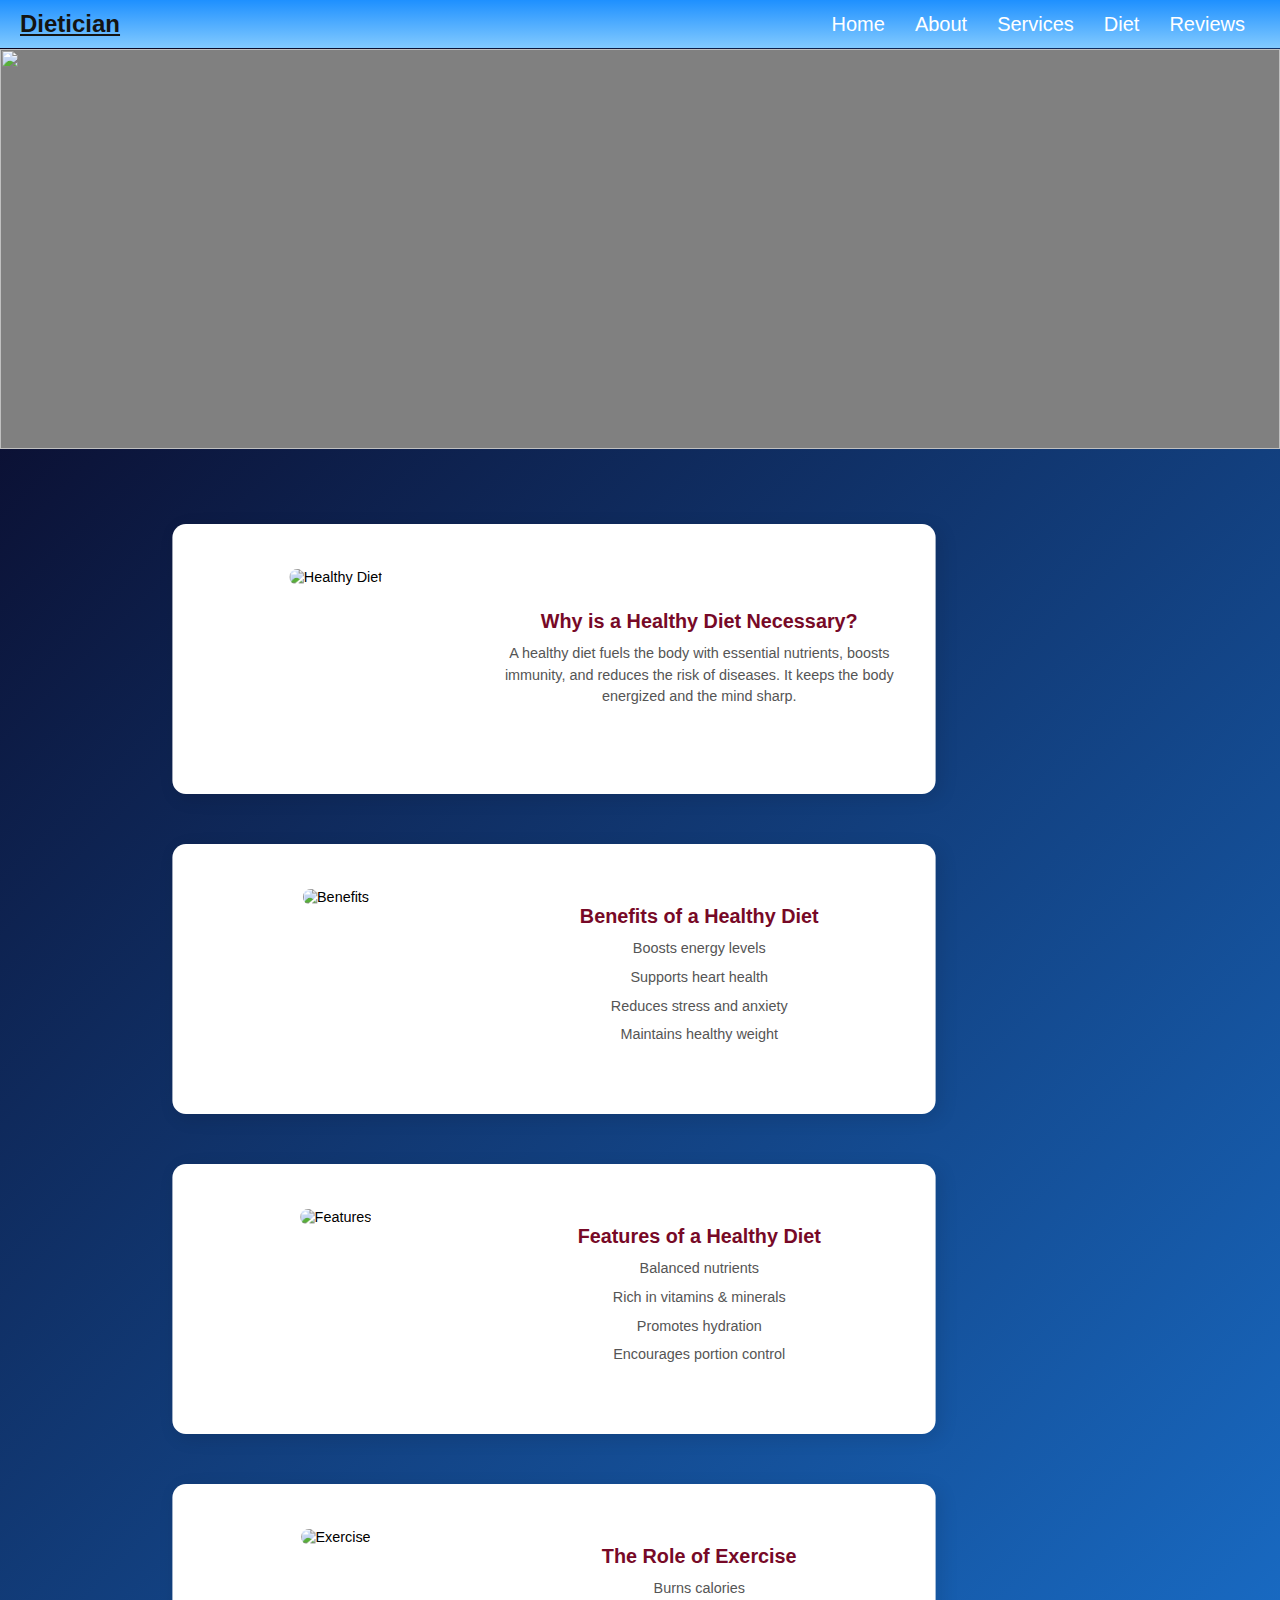
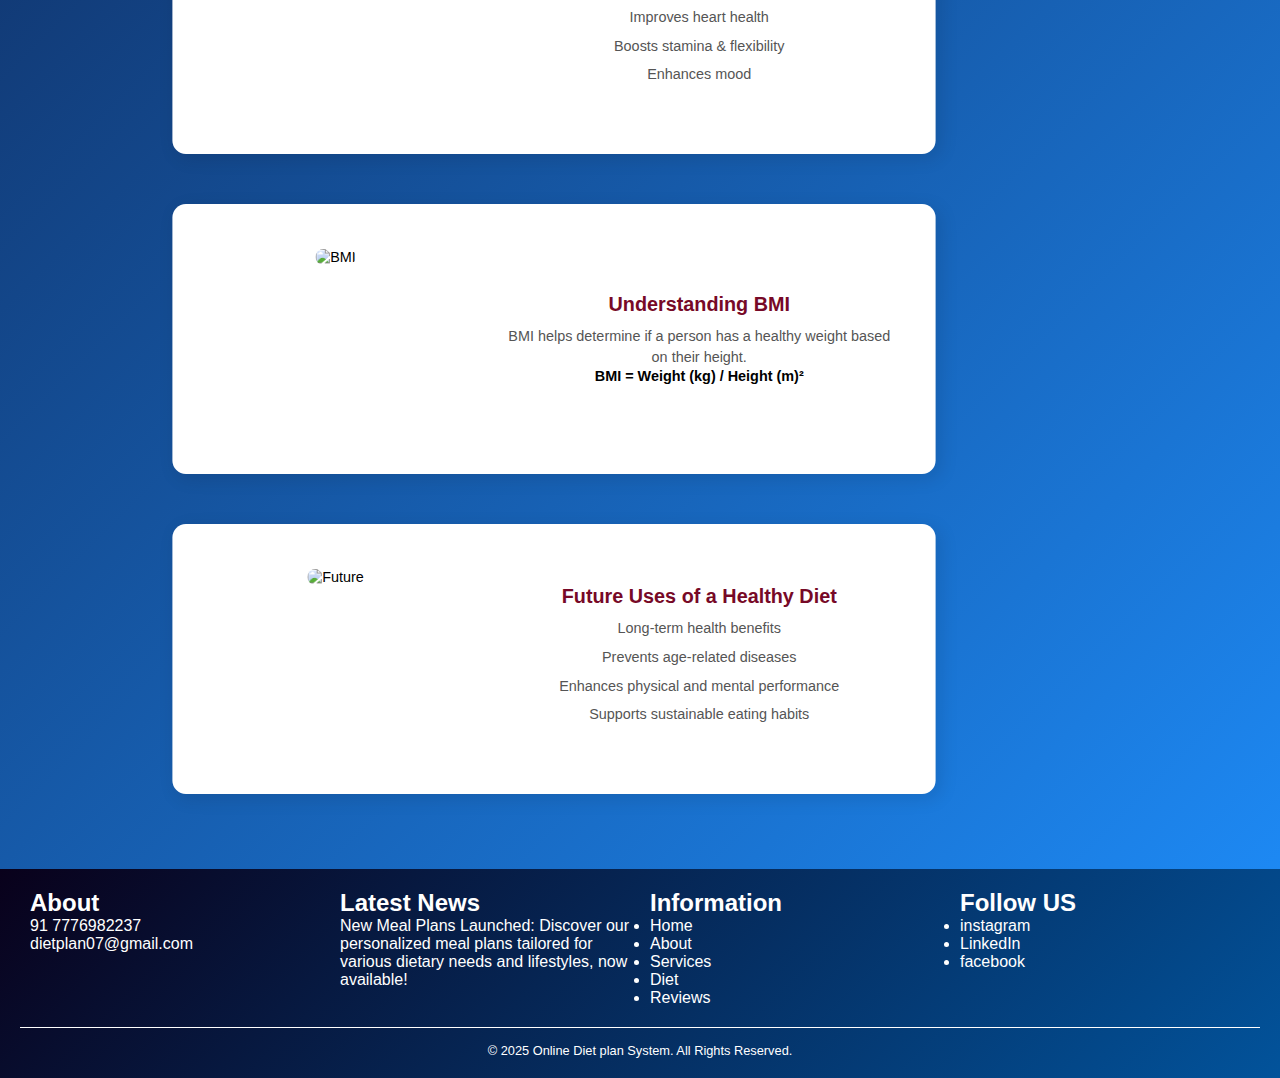
==== commit 3109833a: "Add files via upload" ====
--- a/about.html
+++ b/about.html
@@ -16,19 +16,14 @@
         background-color: gray;
         width: 100%;
         height: 400px;
-        margin-top: 20px;
+        margin-top: 1px;
         overflow: hidden;
         object-fit: contain;
 
     }
-    body{
-        background-color: #333;
+    
+     
 
-    }
-    .container{
-        background-color: #333;
-     
-    }
 </style>
 </head>
 
@@ -148,7 +143,41 @@
     </div>
 
     <script src="script.js"></script>
+    <footer>
+    <div class="footer-section">
+        <h2>About</h2>
+        <p>91 7776982237<br> dietplan07@gmail.com</p>
+    </div>
+    <div class="footer-section">
+        <h2>Latest News</h2>
+        <p>New Meal Plans Launched: Discover our personalized meal plans tailored for various dietary needs and lifestyles, now available! </p>
+    </div>
+    <div class="footer-section">
+        <h2>Information</h2>
+        
+            <li>Home</li>
+            <li>About</li>
+            <li>Services</li>
+            <li>Diet</li>
+            <li>Reviews</li>
+        
+    </div>
+    <div class="footer-section follow us">
+        <h2>Follow US </h2>
+
+            <li> instagram</li>
+            <li>LinkedIn</li>
+            <li>facebook</li>
+           
+        </ul>
+    </div>
+    <div class="footer-bottom">
+        <p>&copy; 2025 Online Diet plan System. All Rights Reserved.</p>
+      </div>
+</footer>
+
+
+
 
 </body>
 </html>
-
--- a/style.css
+++ b/style.css
@@ -10,7 +10,7 @@
   background: url('https://soleabeautylounge.com/wp-content/uploads/2021/12/Dietitian- and-a-Nutritionist.jpg') no-repeat center center fixed;
   background-size: cover;
   color: white;
-  background-color: #f9f9f9; 
+  background:linear-gradient(135deg,#09011b,#1e90ff);
 }
 
 /* Navbar */
@@ -18,13 +18,15 @@
   display: flex;
   justify-content: space-between;
   align-items: center;
-  background-color: #333;
+  /* background-color: #333; */
+  background:linear-gradient(#1e90ff, #82caff);
+  
   padding: 10px 20px;
 }
 
 .navbar .logo a {
   font-size: 24px;
-  color: #f0a500;
+  color: #141412;
   font-weight: bold;
 }
 
@@ -42,7 +44,7 @@
 
 .navbar .menu a:hover {
   text-decoration: underline; /* Added hover effect */
-  color: #f0a500;
+  color: hsl(40, 39%, 5%);
 }
 
 /* Hero Section */
@@ -193,7 +195,6 @@
   cursor: pointer;
   transition: background-color 0.3s ease;
 }
-
 
 .form-container button:hover {
   background-color: #770927;
@@ -260,7 +261,7 @@
 
 th {
   background: #4CAF50;
-  color: white;
+  color: black;
   font-weight: bold;
   text-transform: uppercase;
   font-size: 1rem;
@@ -510,3 +511,49 @@
   }
 }
 
+footer {
+  background: linear-gradient(135deg, #09011b, #02539b);
+  color: white;
+  display: flex;
+  flex-wrap: wrap; /* Allow wrapping of sections */
+  justify-content: space-between;
+  padding: 20px;
+}
+
+footer .footer-section {
+  flex: 1;
+  margin: 0 10px;
+  min-width: 200px; /* Ensure each section has a minimum width */
+}
+
+footer h3 {
+  margin-bottom: 10px;
+}
+
+footer p, footer ul {
+  margin: 0;
+  padding: 0;
+  list-style: none;
+}
+
+.footer-bottom {
+  text-align: center;
+  border-top: 1px solid #ffffff;
+  padding-top: 15px;
+  margin-top: 20px;
+  font-size: 0.8em;
+  width: 100%;
+}
+
+/* New styles to align "Follow Us" with footer bottom */
+.follow-us {
+  display: flex;
+  flex-direction: column; /* Stack items vertically */
+  align-items: center; /* Center align items */
+}
+
+.follow-us ul {
+  display: flex;
+  justify-content: center; /* Center align items */
+  margin: 10px 0 0; /* Add margin at the top */
+}
